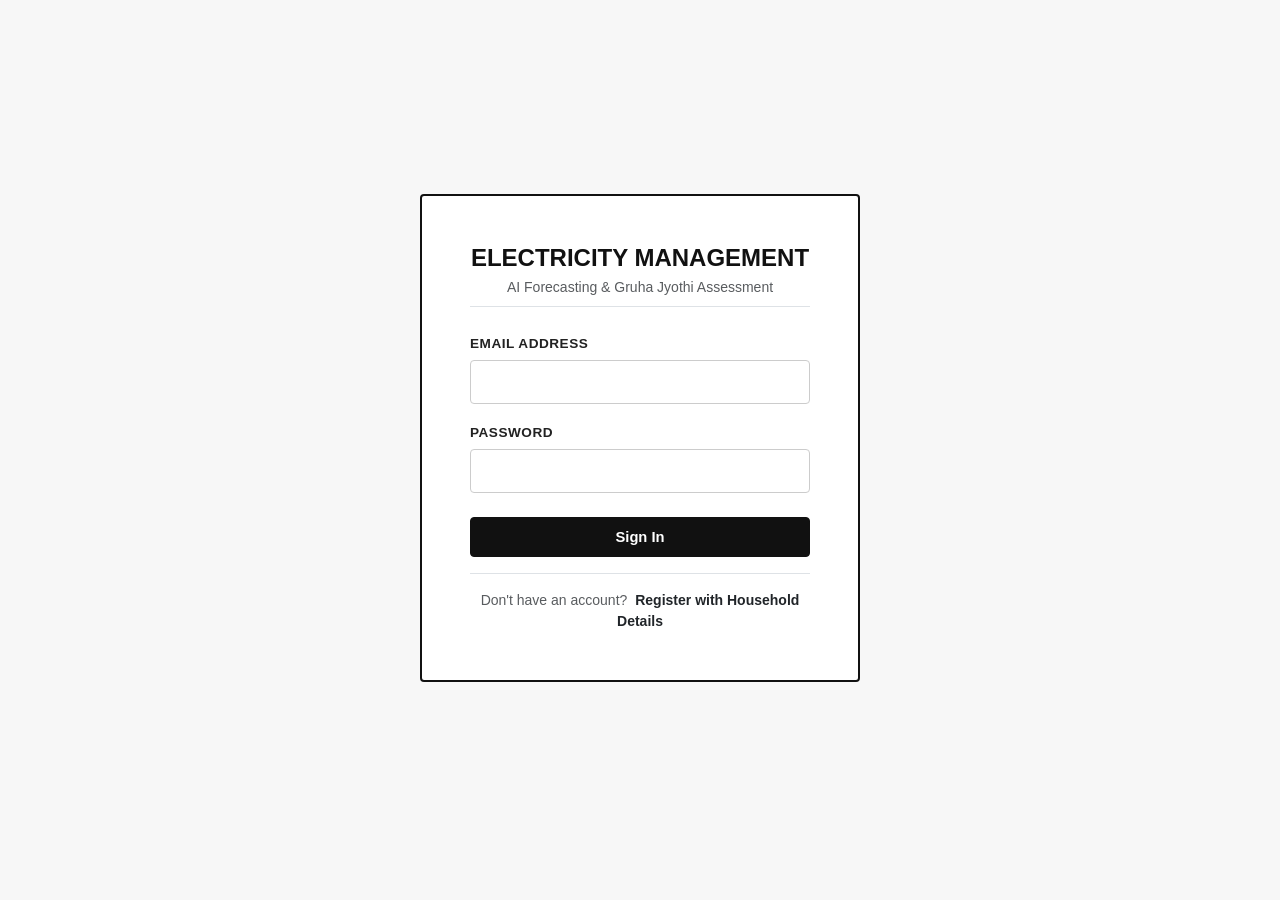
==== AI-Household-Electricity-Management/frontend/pages/ai-forecast.html @ c1f074bc "major project started" ====
<!DOCTYPE html>
<html lang="en">
<head>
  <meta charset="UTF-8">
  <meta name="viewport" content="width=device-width, initial-scale=1.0">
  <meta http-equiv="Cache-Control" content="no-cache, no-store, must-revalidate">
  <title>AI Electricity Forecast &amp; Mid-Month Analysis - Electricity Management</title>
  <link href="https://cdn.jsdelivr.net/npm/bootstrap@5.3.3/dist/css/bootstrap.min.css" rel="stylesheet">
  <link rel="stylesheet" href="../css/style.css">
  <script>
    (function() {
      if (!localStorage.getItem("ai_electricity_token")) {
        window.location.replace("login.html");
      }
    })();
  </script>
</head>
<body>

  <header class="app-header">
    <div class="d-flex justify-content-between align-items-center">
      <div class="app-header-brand">
        Electricity Management
        <span class="badge-tag">AI System</span>
      </div>
      <div class="d-flex align-items-center gap-3">
        <span class="small text-muted" id="headerUserEmail">Loading...</span>
        <button class="btn-signout" onclick="ApiClient.logout()">Sign Out</button>
      </div>
    </div>
  </header>

  <main class="main-wrapper">

    <div class="page-title-box d-flex justify-content-between align-items-end flex-wrap gap-2">
      <div>
        <h2>AI Electricity Forecasting &amp; Mid-Month Tracking</h2>
        <p>Real-time machine learning projection, budget threshold warning &amp; burn-rate pacing for your active cycle.</p>
      </div>
      <div>
        <span class="badge-bw-solid" id="badgeModelName">ML Microservice (Port 8000)</span>
      </div>
    </div>

    <div class="minimal-card mb-4" style="border: 2px solid #111111;">
      <div class="minimal-card-header">
        <h5 class="fw-bold mb-0">Mid-Month Consumption Tracking</h5>
        <span class="badge-bw">Interactive Feature</span>
      </div>

      <p class="text-muted small mb-3">
        Enter your mid-cycle partial meter reading and days elapsed to simulate your end-of-month trajectory, evaluate subsidy risk, and calibrate daily pacing.
      </p>

      <form id="midMonthForm" autocomplete="off" class="mb-3">
        <div class="row g-3 align-items-end">
          <div class="col-sm-5">
            <label class="form-label small fw-semibold" for="inputPartialKwh">Current Meter Reading (kWh consumed so far)</label>
            <input type="number" class="form-control" id="inputPartialKwh" step="0.1" min="0" max="1000" autocomplete="off" required>
          </div>

          <div class="col-sm-4">
            <label class="form-label small fw-semibold" for="inputDaysElapsed">Days Elapsed in Active Billing Month</label>
            <input type="number" class="form-control" id="inputDaysElapsed" min="1" max="31" autocomplete="off" required>
          </div>

          <div class="col-sm-3">
            <button type="submit" class="btn-minimal-primary w-100 py-2" id="btnUpdateMidMonth">
              Update Forecast
            </button>
          </div>
        </div>
      </form>

      <div class="p-3 border rounded bg-white mt-3">
        <div class="d-flex justify-content-between align-items-center flex-wrap gap-2 mb-2">
          <span class="small text-muted text-uppercase fw-semibold">Pace Trajectory Assessment:</span>
          <span class="badge-bw-solid" id="midMonthStatusBadge">ON TRACK</span>
        </div>
        <p class="small text-dark mb-3" id="midMonthAdvisory">
          Calculating mid-month trajectory...
        </p>

        <div class="row g-2 text-center border-top pt-2">
          <div class="col-sm-4">
            <div class="small text-muted">Daily Burn Rate</div>
            <div class="fw-bold text-dark fs-6"><span id="metricDailyBurn">--</span> kWh/day</div>
          </div>
          <div class="col-sm-4">
            <div class="small text-muted">Est. Remaining Usage</div>
            <div class="fw-bold text-dark fs-6"><span id="metricRemaining">--</span> kWh</div>
          </div>
          <div class="col-sm-4">
            <div class="small text-muted">Safety Margin to 200 Limit</div>
            <div class="fw-bold text-dark fs-6"><span id="metricSafetyMargin">--</span> kWh</div>
          </div>
        </div>
      </div>
    </div>

    <div class="row g-3 mb-4">
      <div class="col-sm-6 col-lg-3">
        <div class="stat-box">
          <div class="stat-label">AI Predicted Usage</div>
          <div class="stat-value"><span id="forecastUnits">--</span> <span class="stat-unit">kWh</span></div>
          <p class="stat-subtext">End-of-month projected demand</p>
        </div>
      </div>

      <div class="col-sm-6 col-lg-3">
        <div class="stat-box">
          <div class="stat-label">Daily Burn Rate</div>
          <div class="stat-value"><span id="forecastDailyRate">--</span> <span class="stat-unit">kWh/day</span></div>
          <p class="stat-subtext">Continuous consumption pace</p>
        </div>
      </div>

      <div class="col-sm-6 col-lg-3">
        <div class="stat-box">
          <div class="stat-label">Gross Tariff Bill</div>
          <div class="stat-value">₹<span id="forecastGrossBill">--</span></div>
          <p class="stat-subtext">KERC pre-subsidy commercial tariff</p>
        </div>
      </div>

      <div class="col-sm-6 col-lg-3">
        <div class="stat-box">
          <div class="stat-label">Ceiling Safety Margin</div>
          <div class="stat-value"><span id="forecastMargin">--</span> <span class="stat-unit">kWh</span></div>
          <p class="stat-subtext" id="forecastMarginText">Under 200 kWh ceiling</p>
        </div>
      </div>
    </div>

    <div class="minimal-card mb-4" style="border: 2px solid #111111;">
      <div class="minimal-card-header">
        <h6 class="fw-bold mb-0">Monthly Electricity Bill Budget Threshold Tracker</h6>
        <span class="badge-bw-solid" id="badgeBudgetStatus">WITHIN BUDGET</span>
      </div>

      <p class="text-muted small mb-3">
        Set your monthly electricity spending limit (budget). The AI model evaluates your projected end-of-month electricity bill against this threshold and issues real-time warnings if you are approaching or crossing it.
      </p>

      <form id="budgetThresholdForm" autocomplete="off" class="mb-3">
        <div class="row g-3 align-items-end">
          <div class="col-sm-5">
            <label class="form-label small fw-semibold" for="inputBudgetInr">Monthly Electricity Budget Limit (₹)</label>
            <input type="number" class="form-control fw-bold" id="inputBudgetInr" step="50" min="100" max="50000" autocomplete="off" required>
          </div>
          <div class="col-sm-4 d-flex gap-2">
            <button type="button" class="btn-minimal-outline py-2 px-3 small w-100" onclick="setPresetBudget(1500)">₹1500</button>
            <button type="button" class="btn-minimal-outline py-2 px-3 small w-100" onclick="setPresetBudget(2500)">₹2500</button>
            <button type="button" class="btn-minimal-outline py-2 px-3 small w-100" onclick="setPresetBudget(3500)">₹3500</button>
          </div>
          <div class="col-sm-3">
            <button type="submit" class="btn-minimal-primary w-100 py-2" id="btnUpdateBudget">
              Apply Budget Threshold
            </button>
          </div>
        </div>
      </form>

      <div class="mb-3">
        <div class="d-flex justify-content-between small text-muted mb-1">
          <span>₹0.00 (Base)</span>
          <span>Projected Bill: <strong class="text-dark">₹<span id="lblBudgetProjectedBill">0.00</span></strong></span>
          <span>Budget Threshold: <strong class="text-dark">₹<span id="lblBudgetThresholdLimit">2500.00</span></strong></span>
        </div>

        <div class="minimal-meter-track">
          <div class="minimal-meter-fill" id="meterBudgetFill" style="width: 0%;"></div>
        </div>

        <div class="d-flex justify-content-between small text-muted mt-1">
          <span id="lblBudgetRemainingBuffer">Remaining Buffer: ₹0.00</span>
          <span id="lblBudgetPercent">0% of Budget Utilized</span>
        </div>
      </div>

      <div class="p-3 border rounded bg-white" id="budgetWarningBox">
        <div class="d-flex justify-content-between align-items-center flex-wrap gap-2 mb-1">
          <span class="small text-muted text-uppercase fw-semibold">Model Forecast Assessment:</span>
          <span class="badge-bw" id="lblBudgetWarningBadge">EVALUATING</span>
        </div>
        <p class="small text-dark mb-0" id="lblBudgetWarningText">
          Evaluating projected electricity bill against your monthly budget...
        </p>
      </div>
    </div>

    <div class="minimal-card mb-4">
      <div class="minimal-card-header">
        <h6>Current Forecast vs. Karnataka 200 kWh Ceiling Tracker</h6>
        <span class="badge-bw" id="meterCeilingStatus">EVALUATING</span>
      </div>

      <div class="mb-2">
        <div class="d-flex justify-content-between small text-muted mb-1">
          <span>0 kWh (Base)</span>
          <span>Entitlement Limit: <strong class="text-dark" id="lblEntitlement">-- kWh</strong></span>
          <span>State Ceiling: <strong class="text-dark">200.0 kWh</strong></span>
        </div>

        <div class="minimal-meter-track">
          <div class="minimal-meter-fill" id="forecastMeterFill" style="width: 0%;"></div>
        </div>

        <div class="d-flex justify-content-between small text-muted mt-1">
          <span>Projected: <strong class="text-dark" id="lblProjected">-- kWh</strong></span>
          <span id="lblPercent">0% of 200-Unit Ceiling</span>
        </div>
      </div>
    </div>

    <div class="minimal-card mb-4">
      <div class="minimal-card-header">
        <h6>Registered Household Parameters</h6>
        <span class="badge-bw-gray">Profile Data</span>
      </div>

      <div class="table-responsive">
        <table class="table-minimal">
          <thead>
            <tr>
              <th>Parameter</th>
              <th>Registered Value</th>
              <th>Relevance to Model</th>
            </tr>
          </thead>
          <tbody>
            <tr>
              <td><strong>Consumer Account ID</strong></td>
              <td id="featConsumerNo">--</td>
              <td>Identifier for tariff jurisdiction &amp; meter ledger</td>
            </tr>
            <tr>
              <td><strong>District &amp; Location</strong></td>
              <td id="featDistrict">--</td>
              <td>Climatic normal matching &amp; weather proxy</td>
            </tr>
            <tr>
              <td><strong>Historical Baseline Usage</strong></td>
              <td id="featPastUnits">-- kWh</td>
              <td>Baseline weight ($t-1$) for recurrent demand</td>
            </tr>
            <tr>
              <td><strong>Household Occupants</strong></td>
              <td id="featOccupants">-- Members</td>
              <td>Per-capita electrical workload estimation</td>
            </tr>
            <tr>
              <td><strong>Sanctioned Load</strong></td>
              <td id="featLoad">-- kW</td>
              <td>Base utility fixed charges (₹70.0/kW)</td>
            </tr>
            <tr>
              <td><strong>Appliance Inventory</strong></td>
              <td id="featAppCount">-- Units</td>
              <td>Connected electricity appliance devices</td>
            </tr>
            <tr>
              <td><strong>Connected Appliance Load</strong></td>
              <td id="featAppLoad">-- kW</td>
              <td>Bottom-up electrical capacity feature for ML</td>
            </tr>
            <tr>
              <td><strong>Appliance Monthly Demand</strong></td>
              <td id="featAppKwh">-- kWh</td>
              <td>Engineering bottom-up characteristic prior</td>
            </tr>
          </tbody>
        </table>
      </div>
    </div>

    <div class="d-flex justify-content-between align-items-center flex-wrap gap-3 p-3 border rounded bg-white">
      <a href="data-entry.html" class="small text-muted">
        &larr; Edit Household Connection Details
      </a>
      <a href="gruha-jyothi.html" class="btn-minimal-primary">
        Proceed to Gruha Jyothi Assessment &rarr;
      </a>
    </div>

  </main>

  <script src="../js/api/api-client.js"></script>
  <script>
    const user = ApiClient.getUser();
    if (user && user.email) {
      document.getElementById("headerUserEmail").innerText = user.email;
    }

    let currentForecastData = null;

    async function loadForecast(partialKwh, daysElapsed, budgetInr) {
      try {
        if (budgetInr === undefined || budgetInr === null) {
          const savedBudget = localStorage.getItem("user_monthly_budget");
          budgetInr = savedBudget ? parseFloat(savedBudget) : 2500.0;
        }
        document.getElementById("inputBudgetInr").value = budgetInr;

        const profile = await ApiClient.getHouseholdProfile();
        if (profile) {
          document.getElementById("featConsumerNo").innerText = profile.consumerNumber || "KAR-TMK-90214";
          document.getElementById("featDistrict").innerText = (profile.district || "Tumakuru") + ", Karnataka";
          document.getElementById("featPastUnits").innerText = (profile.pastMonthUnitsKwh || 160.0) + " kWh";
          document.getElementById("featOccupants").innerText = (profile.householdSize || 4) + " Members";
          document.getElementById("featLoad").innerText = (profile.sanctionedLoadKw || 2.0) + " kW";

          if (!partialKwh && !daysElapsed) {
            const savedPartial = localStorage.getItem("mid_month_partial_kwh");
            const savedDays = localStorage.getItem("mid_month_days_elapsed");
            if (savedPartial && savedDays) {
              partialKwh = parseFloat(savedPartial);
              daysElapsed = parseInt(savedDays);
              document.getElementById("inputPartialKwh").value = partialKwh;
              document.getElementById("inputDaysElapsed").value = daysElapsed;
            } else {
              const defaultDays = 15;
              const defaultPartial = Math.round((Number(profile.pastMonthUnitsKwh || 160) * (defaultDays / 30.0)) * 10.0) / 10.0;
              document.getElementById("inputPartialKwh").value = defaultPartial;
              document.getElementById("inputDaysElapsed").value = defaultDays;
            }
          }
        }

        const data = await ApiClient.getAIForecast(partialKwh, daysElapsed, budgetInr);
        if (!data) return;

        currentForecastData = data;

        document.getElementById("badgeModelName").innerText = data.modelAlgorithm || "Linear Regression (Port 8000)";
        document.getElementById("forecastUnits").innerText = data.predictedKwh.toFixed(1);
        document.getElementById("forecastDailyRate").innerText = data.dailyRunRateKwh.toFixed(2);
        document.getElementById("forecastGrossBill").innerText = data.grossBillInr.toFixed(2);

        document.getElementById("featAppCount").innerText = (data.applianceCount || 4) + " Units";
        document.getElementById("featAppLoad").innerText = (data.totalApplianceLoadKw || 1.5).toFixed(2) + " kW";
        document.getElementById("featAppKwh").innerText = (data.applianceMonthlyKwh || 140.0).toFixed(1) + " kWh";

        const margin = data.ceilingMarginKwh;
        document.getElementById("forecastMargin").innerText = Math.abs(margin).toFixed(1);
        if (margin >= 0) {
          document.getElementById("forecastMarginText").innerText = "Under 200 kWh ceiling";
          document.getElementById("meterCeilingStatus").innerText = "WITHIN CEILING";
        } else {
          document.getElementById("forecastMarginText").innerText = "OVER 200 kWh ceiling!";
          document.getElementById("meterCeilingStatus").innerText = "CEILING BREACHED";
        }

        const pct = Math.min(100, Math.round((data.predictedKwh / 200.0) * 100));
        document.getElementById("forecastMeterFill").style.width = pct + "%";
        document.getElementById("lblEntitlement").innerText = (data.entitlementLimitKwh || 176.0).toFixed(1) + " kWh";
        document.getElementById("lblProjected").innerText = data.predictedKwh.toFixed(1) + " kWh";
        document.getElementById("lblPercent").innerText = pct + "% of 200-Unit Ceiling";

        const userBudget = data.monthlyBudgetInr || budgetInr || 2500.0;
        const projectedBill = data.grossBillInr || 0.0;
        const utilPct = data.budgetUtilizationPct !== undefined
          ? data.budgetUtilizationPct
          : Math.round((projectedBill / userBudget) * 1000.0) / 10.0;
        const budgetMargin = data.budgetMarginInr !== undefined
          ? data.budgetMarginInr
          : Math.round((userBudget - projectedBill) * 100.0) / 100.0;

        document.getElementById("lblBudgetProjectedBill").innerText = projectedBill.toFixed(2);
        document.getElementById("lblBudgetThresholdLimit").innerText = userBudget.toFixed(2);
        const meterBudgetPct = Math.min(100, Math.max(5, Math.round(utilPct)));
        document.getElementById("meterBudgetFill").style.width = meterBudgetPct + "%";

        const badgeBudget = document.getElementById("badgeBudgetStatus");
        const badgeWarning = document.getElementById("lblBudgetWarningBadge");
        const warningText = document.getElementById("lblBudgetWarningText");

        if (data.budgetStatus === "WITHIN_BUDGET" || utilPct < 80.0) {
          badgeBudget.innerText = "WITHIN BUDGET";
          badgeWarning.innerText = "SAFE CONSUMPTION";
          document.getElementById("lblBudgetRemainingBuffer").innerText = `Remaining Buffer: +₹${budgetMargin.toFixed(2)}`;
          document.getElementById("lblBudgetPercent").innerText = `${utilPct.toFixed(1)}% of Budget Utilized`;
          warningText.innerText = data.budgetWarningMessage ||
            `Safe: Projected electricity bill of ₹${projectedBill.toFixed(2)} is well within your monthly budget of ₹${userBudget.toFixed(2)} (${utilPct.toFixed(1)}% utilized). Remaining buffer is ₹${budgetMargin.toFixed(2)}.`;
        } else if (data.budgetStatus === "APPROACHING_BUDGET" || (utilPct >= 80.0 && utilPct <= 100.0)) {
          badgeBudget.innerText = "APPROACHING BUDGET LIMIT";
          badgeWarning.innerText = "BUDGET WARNING";
          document.getElementById("lblBudgetRemainingBuffer").innerText = `Caution Buffer: +₹${budgetMargin.toFixed(2)}`;
          document.getElementById("lblBudgetPercent").innerText = `${utilPct.toFixed(1)}% of Budget Utilized`;
          warningText.innerText = data.budgetWarningMessage ||
            `Warning: Projected electricity bill of ₹${projectedBill.toFixed(2)} is approaching your monthly budget of ₹${userBudget.toFixed(2)} (${utilPct.toFixed(1)}% utilized). Remaining buffer is only ₹${budgetMargin.toFixed(2)}. Consider moderating heavy appliance usage.`;
        } else {
          badgeBudget.innerText = "BUDGET EXCEEDED";
          badgeWarning.innerText = "BUDGET BREACH ALERT";
          document.getElementById("lblBudgetRemainingBuffer").innerText = `Over Budget: -₹${Math.abs(budgetMargin).toFixed(2)}`;
          document.getElementById("lblBudgetPercent").innerText = `${utilPct.toFixed(1)}% of Budget (EXCEEDED)`;
          warningText.innerText = data.budgetWarningMessage ||
            `Alert: Model forecasts your electricity bill of ₹${projectedBill.toFixed(2)} will cross your budget threshold of ₹${userBudget.toFixed(2)} by ₹${Math.abs(budgetMargin).toFixed(2)} (${utilPct.toFixed(1)}% of budget)! Immediate load reduction recommended.`;
        }

        document.getElementById("metricDailyBurn").innerText = data.dailyRunRateKwh.toFixed(2);
        document.getElementById("metricRemaining").innerText = (data.projectedRemainingKwh || 0.0).toFixed(1);
        document.getElementById("metricSafetyMargin").innerText = (margin >= 0 ? "+" : "") + margin.toFixed(1);

        const badge = document.getElementById("midMonthStatusBadge");
        if (data.predictedKwh <= data.entitlementLimitKwh && data.predictedKwh <= 200.0) {
          badge.innerText = "ON TRACK FOR ZERO BILL";
        } else if (data.predictedKwh > data.entitlementLimitKwh && data.predictedKwh <= 200.0) {
          badge.innerText = "APPROACHING ENTITLEMENT";
        } else {
          badge.innerText = "CEILING BREACH RISK";
        }

        document.getElementById("midMonthAdvisory").innerText = data.paceAdvisory || 
          `At current pace of ${data.dailyRunRateKwh.toFixed(2)} kWh/day, projected consumption is ${data.predictedKwh.toFixed(1)} kWh.`;

      } catch (err) {
        console.error("Error loading forecast:", err);
      }
    }

    document.getElementById("midMonthForm").addEventListener("submit", function(e) {
      e.preventDefault();
      const partial = parseFloat(document.getElementById("inputPartialKwh").value);
      const days = parseInt(document.getElementById("inputDaysElapsed").value);
      const budgetVal = parseFloat(document.getElementById("inputBudgetInr").value) || 2500.0;

      if (!isNaN(partial) && !isNaN(days) && days > 0) {
        localStorage.setItem("mid_month_partial_kwh", partial);
        localStorage.setItem("mid_month_days_elapsed", days);
        loadForecast(partial, days, budgetVal);
      }
    });

    document.getElementById("budgetThresholdForm").addEventListener("submit", function(e) {
      e.preventDefault();
      const budgetVal = parseFloat(document.getElementById("inputBudgetInr").value);
      if (!isNaN(budgetVal) && budgetVal > 0) {
        localStorage.setItem("user_monthly_budget", budgetVal);
        const partial = parseFloat(document.getElementById("inputPartialKwh").value);
        const days = parseInt(document.getElementById("inputDaysElapsed").value);
        loadForecast(partial, days, budgetVal);
      }
    });

    function setPresetBudget(val) {
      document.getElementById("inputBudgetInr").value = val;
      localStorage.setItem("user_monthly_budget", val);
      const partial = parseFloat(document.getElementById("inputPartialKwh").value);
      const days = parseInt(document.getElementById("inputDaysElapsed").value);
      loadForecast(partial, days, val);
    }

    window.addEventListener("DOMContentLoaded", function() {
      loadForecast();
    });
  </script>
</body>
</html>
---- AI-Household-Electricity-Management/frontend/css/style.css ----
:root {
  --bg-page: #fbfbfb;
  --bg-card: #ffffff;
  --border-light: #e5e5e5;
  --border-dark: #111111;
  --text-main: #111111;
  --text-muted: #555555;
  --text-subtle: #777777;
  --accent-black: #111111;
  --accent-hover: #333333;
}

* {
  box-sizing: border-box;
}

body {
  font-family: -apple-system, BlinkMacSystemFont, "Segoe UI", Roboto, "Helvetica Neue", Arial, sans-serif;
  background-color: var(--bg-page);
  color: var(--text-main);
  margin: 0;
  padding: 0;
  min-height: 100vh;
  -webkit-font-smoothing: antialiased;
}

a {
  color: var(--text-main);
  text-decoration: none;
}

a:hover {
  text-decoration: underline;
}

.app-header {
  background-color: #ffffff;
  border-bottom: 2px solid #111111;
  padding: 0.85rem 1.75rem;
}

.app-header-brand {
  font-weight: 700;
  font-size: 1.15rem;
  letter-spacing: -0.5px;
  color: #111111;
  text-transform: uppercase;
  display: flex;
  align-items: center;
  gap: 0.5rem;
}

.btn-signout {
  padding: 0.35rem 0.85rem;
  font-size: 0.85rem;
  font-weight: 600;
  border: 1px solid #111111;
  background: transparent;
  color: #111111;
  border-radius: 4px;
  cursor: pointer;
  transition: all 0.15s ease;
}

.btn-signout:hover {
  background: #111111;
  color: #ffffff;
}

.top-nav {
  background-color: #ffffff;
  border-bottom: 2px solid #111111;
  padding: 0.75rem 1.5rem;
  position: sticky;
  top: 0;
  z-index: 1000;
}

.nav-brand {
  font-weight: 700;
  font-size: 1.15rem;
  letter-spacing: -0.5px;
  color: #111111;
  text-transform: uppercase;
  display: flex;
  align-items: center;
  gap: 0.5rem;
}

.nav-brand .badge-tag {
  font-size: 0.7rem;
  font-weight: 600;
  padding: 0.2rem 0.5rem;
  border: 1px solid #111111;
  border-radius: 3px;
  background: #ffffff;
  color: #111111;
}

.nav-links {
  display: flex;
  align-items: center;
  gap: 0.5rem;
  list-style: none;
  margin: 0;
  padding: 0;
}

.nav-tab {
  padding: 0.45rem 0.9rem;
  font-size: 0.9rem;
  font-weight: 600;
  color: #444444;
  border: 1px solid transparent;
  border-radius: 4px;
  transition: all 0.15s ease-in-out;
}

.nav-tab:hover {
  color: #111111;
  border-color: #cccccc;
  background: #f5f5f5;
  text-decoration: none;
}

.nav-tab.active {
  background-color: #111111;
  color: #ffffff;
  border-color: #111111;
}

.nav-tab.active:hover {
  color: #ffffff;
}

.main-wrapper {
  max-width: 1080px;
  margin: 2rem auto;
  padding: 0 1rem;
}

.page-title-box {
  margin-bottom: 1.75rem;
  padding-bottom: 0.75rem;
  border-bottom: 1px solid var(--border-light);
}

.page-title-box h1, .page-title-box h2, .page-title-box h3 {
  font-size: 1.6rem;
  font-weight: 700;
  letter-spacing: -0.5px;
  margin: 0 0 0.25rem 0;
  color: #111111;
}

.page-title-box p {
  margin: 0;
  color: var(--text-muted);
  font-size: 0.95rem;
}

.minimal-card {
  background: var(--bg-card);
  border: 1px solid #dcdcdc;
  border-radius: 4px;
  padding: 1.5rem;
  margin-bottom: 1.5rem;
}

.minimal-card-header {
  border-bottom: 1px solid #eeeeee;
  padding-bottom: 0.75rem;
  margin-bottom: 1.25rem;
  display: flex;
  justify-content: space-between;
  align-items: center;
}

.minimal-card-header h4, .minimal-card-header h5, .minimal-card-header h6 {
  font-weight: 700;
  margin: 0;
  color: #111111;
}

.form-label {
  font-size: 0.85rem;
  font-weight: 600;
  color: #222222;
  margin-bottom: 0.35rem;
  text-transform: uppercase;
  letter-spacing: 0.5px;
}

.form-control, .form-select {
  border: 1px solid #cccccc;
  border-radius: 4px;
  padding: 0.6rem 0.75rem;
  font-size: 0.95rem;
  color: #111111;
  background-color: #ffffff;
  transition: border-color 0.15s ease;
}

.form-control:focus, .form-select:focus {
  border-color: #111111;
  box-shadow: none;
  outline: none;
}

.form-text {
  font-size: 0.8rem;
  color: #666666;
  margin-top: 0.25rem;
}

.btn-minimal-primary {
  background-color: #111111;
  color: #ffffff;
  border: 1px solid #111111;
  padding: 0.6rem 1.4rem;
  font-size: 0.92rem;
  font-weight: 600;
  border-radius: 4px;
  cursor: pointer;
  display: inline-flex;
  align-items: center;
  justify-content: center;
  gap: 0.5rem;
  transition: all 0.15s ease;
  text-decoration: none;
}

.btn-minimal-primary:hover {
  background-color: #333333;
  border-color: #333333;
  color: #ffffff;
  text-decoration: none;
}

.btn-minimal-outline {
  background-color: #ffffff;
  color: #111111;
  border: 1px solid #111111;
  padding: 0.6rem 1.4rem;
  font-size: 0.92rem;
  font-weight: 600;
  border-radius: 4px;
  cursor: pointer;
  display: inline-flex;
  align-items: center;
  justify-content: center;
  gap: 0.5rem;
  transition: all 0.15s ease;
  text-decoration: none;
}

.btn-minimal-outline:hover {
  background-color: #f2f2f2;
  color: #000000;
  text-decoration: none;
}

.badge-bw {
  display: inline-block;
  padding: 0.25rem 0.6rem;
  font-size: 0.75rem;
  font-weight: 700;
  text-transform: uppercase;
  letter-spacing: 0.5px;
  border: 1px solid #111111;
  border-radius: 3px;
  background-color: #ffffff;
  color: #111111;
}

.badge-bw-solid {
  background-color: #111111;
  color: #ffffff;
  border: 1px solid #111111;
}

.badge-bw-gray {
  background-color: #f0f0f0;
  color: #333333;
  border: 1px solid #cccccc;
}

.stat-box {
  border: 1px solid #e0e0e0;
  background: #ffffff;
  padding: 1.25rem;
  border-radius: 4px;
  height: 100%;
}

.stat-label {
  font-size: 0.78rem;
  font-weight: 700;
  text-transform: uppercase;
  letter-spacing: 0.5px;
  color: #666666;
  margin-bottom: 0.5rem;
}

.stat-value {
  font-size: 1.8rem;
  font-weight: 800;
  color: #111111;
  line-height: 1.1;
  margin-bottom: 0.35rem;
}

.stat-unit {
  font-size: 0.9rem;
  font-weight: 500;
  color: #777777;
}

.stat-subtext {
  font-size: 0.82rem;
  color: #555555;
  margin: 0;
}

.minimal-meter-track {
  height: 18px;
  background-color: #eeeeee;
  border: 1px solid #cccccc;
  border-radius: 3px;
  overflow: hidden;
  position: relative;
  margin: 0.75rem 0;
}

.minimal-meter-fill {
  height: 100%;
  background-color: #111111;
  width: 0%;
  transition: width 0.4s ease;
}

.table-minimal {
  width: 100%;
  border-collapse: collapse;
  margin-bottom: 0;
}

.table-minimal th {
  background-color: #f7f7f7;
  color: #111111;
  font-weight: 700;
  font-size: 0.82rem;
  text-transform: uppercase;
  letter-spacing: 0.5px;
  padding: 0.75rem;
  border-bottom: 2px solid #111111;
  border-top: 1px solid #e5e5e5;
  text-align: left;
}

.table-minimal td {
  padding: 0.75rem;
  border-bottom: 1px solid #eeeeee;
  font-size: 0.9rem;
  color: #222222;
}

.table-minimal tbody tr:hover {
  background-color: #fafafa;
}

.alert-minimal {
  border: 1px solid #111111;
  background-color: #ffffff;
  padding: 0.9rem 1.25rem;
  border-radius: 4px;
  margin-bottom: 1.25rem;
  font-size: 0.92rem;
  color: #111111;
}

.alert-minimal-gray {
  border: 1px solid #cccccc;
  background-color: #f8f8f8;
  padding: 0.9rem 1.25rem;
  border-radius: 4px;
  margin-bottom: 1.25rem;
  font-size: 0.92rem;
  color: #333333;
}

.module-steps {
  display: flex;
  justify-content: space-between;
  margin-bottom: 2rem;
  border-bottom: 1px solid #e0e0e0;
  padding-bottom: 1rem;
}

.step-item {
  display: flex;
  align-items: center;
  gap: 0.5rem;
  font-size: 0.9rem;
  font-weight: 600;
  color: #888888;
}

.step-item.active {
  color: #111111;
}

.step-num {
  width: 24px;
  height: 24px;
  border-radius: 50%;
  display: flex;
  align-items: center;
  justify-content: center;
  border: 1px solid #888888;
  font-size: 0.78rem;
}

.step-item.active .step-num {
  background: #111111;
  color: #ffffff;
  border-color: #111111;
}

.receipt-box {
  border: 2px dashed #111111;
  background: #ffffff;
  padding: 2rem;
  border-radius: 4px;
  max-width: 600px;
  margin: 0 auto;
}

.receipt-row {
  display: flex;
  justify-content: space-between;
  padding: 0.5rem 0;
  border-bottom: 1px solid #eeeeee;
  font-size: 0.92rem;
}

.receipt-row.total {
  font-size: 1.15rem;
  font-weight: 800;
  border-bottom: 2px solid #111111;
  border-top: 2px solid #111111;
  margin-top: 0.5rem;
  padding: 0.75rem 0;
}
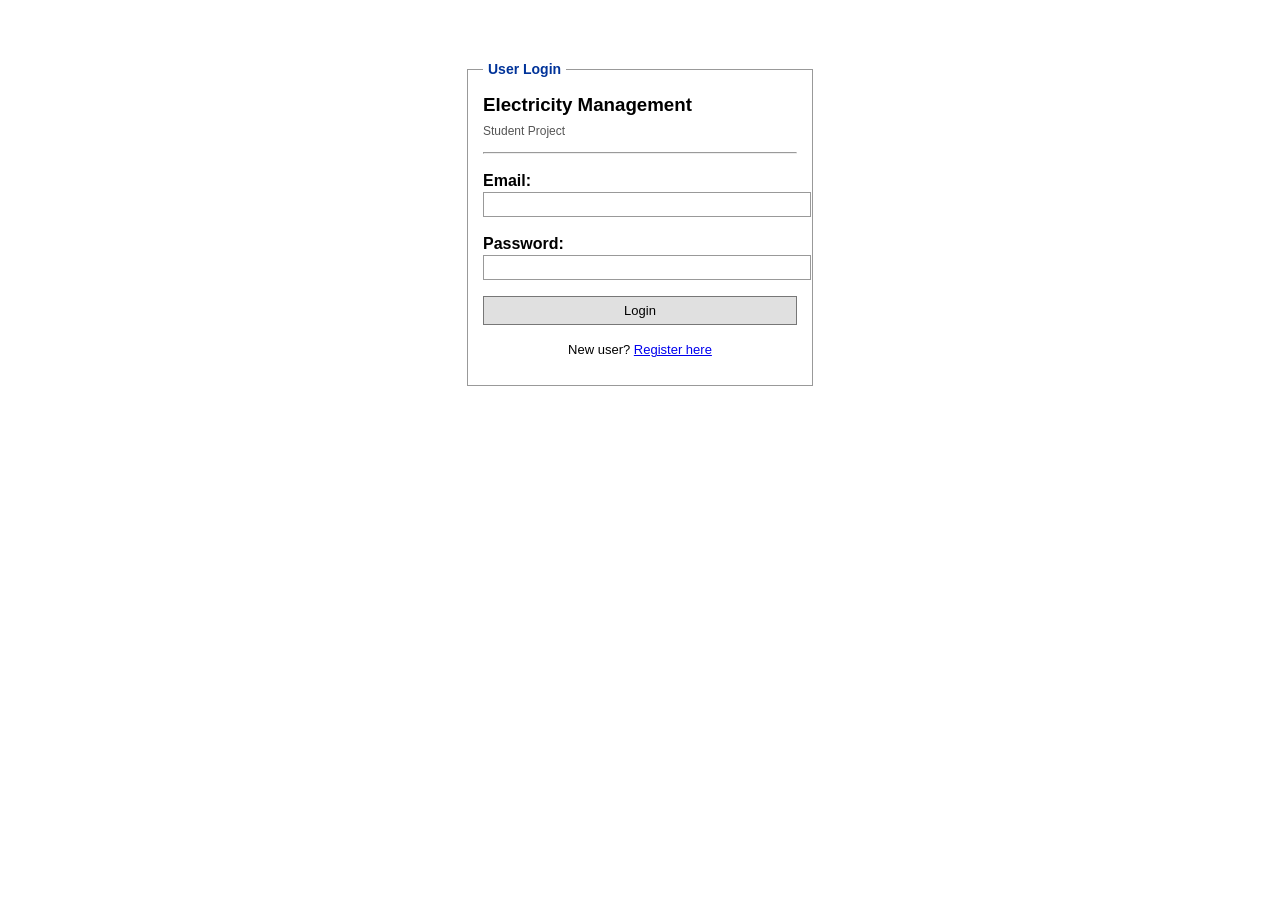
==== commit 857521fe: "Trained model with LSTM and temporal fusion" ====
--- a/AI-Household-Electricity-Management/frontend/pages/ai-forecast.html
+++ b/AI-Household-Electricity-Management/frontend/pages/ai-forecast.html
@@ -2,10 +2,7 @@
 <html lang="en">
 <head>
   <meta charset="UTF-8">
-  <meta name="viewport" content="width=device-width, initial-scale=1.0">
-  <meta http-equiv="Cache-Control" content="no-cache, no-store, must-revalidate">
-  <title>AI Electricity Forecast &amp; Mid-Month Analysis - Electricity Management</title>
-  <link href="https://cdn.jsdelivr.net/npm/bootstrap@5.3.3/dist/css/bootstrap.min.css" rel="stylesheet">
+  <title>Forecast - Electricity Management</title>
   <link rel="stylesheet" href="../css/style.css">
   <script>
     (function() {
@@ -17,273 +14,161 @@
 </head>
 <body>
 
-  <header class="app-header">
-    <div class="d-flex justify-content-between align-items-center">
-      <div class="app-header-brand">
-        Electricity Management
-        <span class="badge-tag">AI System</span>
-      </div>
-      <div class="d-flex align-items-center gap-3">
-        <span class="small text-muted" id="headerUserEmail">Loading...</span>
-        <button class="btn-signout" onclick="ApiClient.logout()">Sign Out</button>
-      </div>
-    </div>
-  </header>
-
-  <main class="main-wrapper">
-
-    <div class="page-title-box d-flex justify-content-between align-items-end flex-wrap gap-2">
-      <div>
-        <h2>AI Electricity Forecasting &amp; Mid-Month Tracking</h2>
-        <p>Real-time machine learning projection, budget threshold warning &amp; burn-rate pacing for your active cycle.</p>
-      </div>
-      <div>
-        <span class="badge-bw-solid" id="badgeModelName">ML Microservice (Port 8000)</span>
-      </div>
-    </div>
-
-    <div class="minimal-card mb-4" style="border: 2px solid #111111;">
-      <div class="minimal-card-header">
-        <h5 class="fw-bold mb-0">Mid-Month Consumption Tracking</h5>
-        <span class="badge-bw">Interactive Feature</span>
-      </div>
-
-      <p class="text-muted small mb-3">
-        Enter your mid-cycle partial meter reading and days elapsed to simulate your end-of-month trajectory, evaluate subsidy risk, and calibrate daily pacing.
-      </p>
-
-      <form id="midMonthForm" autocomplete="off" class="mb-3">
-        <div class="row g-3 align-items-end">
-          <div class="col-sm-5">
-            <label class="form-label small fw-semibold" for="inputPartialKwh">Current Meter Reading (kWh consumed so far)</label>
-            <input type="number" class="form-control" id="inputPartialKwh" step="0.1" min="0" max="1000" autocomplete="off" required>
-          </div>
-
-          <div class="col-sm-4">
-            <label class="form-label small fw-semibold" for="inputDaysElapsed">Days Elapsed in Active Billing Month</label>
-            <input type="number" class="form-control" id="inputDaysElapsed" min="1" max="31" autocomplete="off" required>
-          </div>
-
-          <div class="col-sm-3">
-            <button type="submit" class="btn-minimal-primary w-100 py-2" id="btnUpdateMidMonth">
-              Update Forecast
-            </button>
-          </div>
-        </div>
-      </form>
-
-      <div class="p-3 border rounded bg-white mt-3">
-        <div class="d-flex justify-content-between align-items-center flex-wrap gap-2 mb-2">
-          <span class="small text-muted text-uppercase fw-semibold">Pace Trajectory Assessment:</span>
-          <span class="badge-bw-solid" id="midMonthStatusBadge">ON TRACK</span>
-        </div>
-        <p class="small text-dark mb-3" id="midMonthAdvisory">
-          Calculating mid-month trajectory...
-        </p>
-
-        <div class="row g-2 text-center border-top pt-2">
-          <div class="col-sm-4">
-            <div class="small text-muted">Daily Burn Rate</div>
-            <div class="fw-bold text-dark fs-6"><span id="metricDailyBurn">--</span> kWh/day</div>
-          </div>
-          <div class="col-sm-4">
-            <div class="small text-muted">Est. Remaining Usage</div>
-            <div class="fw-bold text-dark fs-6"><span id="metricRemaining">--</span> kWh</div>
-          </div>
-          <div class="col-sm-4">
-            <div class="small text-muted">Safety Margin to 200 Limit</div>
-            <div class="fw-bold text-dark fs-6"><span id="metricSafetyMargin">--</span> kWh</div>
-          </div>
-        </div>
-      </div>
-    </div>
-
-    <div class="row g-3 mb-4">
-      <div class="col-sm-6 col-lg-3">
-        <div class="stat-box">
-          <div class="stat-label">AI Predicted Usage</div>
-          <div class="stat-value"><span id="forecastUnits">--</span> <span class="stat-unit">kWh</span></div>
-          <p class="stat-subtext">End-of-month projected demand</p>
-        </div>
-      </div>
-
-      <div class="col-sm-6 col-lg-3">
-        <div class="stat-box">
-          <div class="stat-label">Daily Burn Rate</div>
-          <div class="stat-value"><span id="forecastDailyRate">--</span> <span class="stat-unit">kWh/day</span></div>
-          <p class="stat-subtext">Continuous consumption pace</p>
-        </div>
-      </div>
-
-      <div class="col-sm-6 col-lg-3">
-        <div class="stat-box">
-          <div class="stat-label">Gross Tariff Bill</div>
-          <div class="stat-value">₹<span id="forecastGrossBill">--</span></div>
-          <p class="stat-subtext">KERC pre-subsidy commercial tariff</p>
-        </div>
-      </div>
-
-      <div class="col-sm-6 col-lg-3">
-        <div class="stat-box">
-          <div class="stat-label">Ceiling Safety Margin</div>
-          <div class="stat-value"><span id="forecastMargin">--</span> <span class="stat-unit">kWh</span></div>
-          <p class="stat-subtext" id="forecastMarginText">Under 200 kWh ceiling</p>
-        </div>
-      </div>
-    </div>
-
-    <div class="minimal-card mb-4" style="border: 2px solid #111111;">
-      <div class="minimal-card-header">
-        <h6 class="fw-bold mb-0">Monthly Electricity Bill Budget Threshold Tracker</h6>
-        <span class="badge-bw-solid" id="badgeBudgetStatus">WITHIN BUDGET</span>
-      </div>
-
-      <p class="text-muted small mb-3">
-        Set your monthly electricity spending limit (budget). The AI model evaluates your projected end-of-month electricity bill against this threshold and issues real-time warnings if you are approaching or crossing it.
-      </p>
-
-      <form id="budgetThresholdForm" autocomplete="off" class="mb-3">
-        <div class="row g-3 align-items-end">
-          <div class="col-sm-5">
-            <label class="form-label small fw-semibold" for="inputBudgetInr">Monthly Electricity Budget Limit (₹)</label>
-            <input type="number" class="form-control fw-bold" id="inputBudgetInr" step="50" min="100" max="50000" autocomplete="off" required>
-          </div>
-          <div class="col-sm-4 d-flex gap-2">
-            <button type="button" class="btn-minimal-outline py-2 px-3 small w-100" onclick="setPresetBudget(1500)">₹1500</button>
-            <button type="button" class="btn-minimal-outline py-2 px-3 small w-100" onclick="setPresetBudget(2500)">₹2500</button>
-            <button type="button" class="btn-minimal-outline py-2 px-3 small w-100" onclick="setPresetBudget(3500)">₹3500</button>
-          </div>
-          <div class="col-sm-3">
-            <button type="submit" class="btn-minimal-primary w-100 py-2" id="btnUpdateBudget">
-              Apply Budget Threshold
-            </button>
-          </div>
-        </div>
-      </form>
-
-      <div class="mb-3">
-        <div class="d-flex justify-content-between small text-muted mb-1">
-          <span>₹0.00 (Base)</span>
-          <span>Projected Bill: <strong class="text-dark">₹<span id="lblBudgetProjectedBill">0.00</span></strong></span>
-          <span>Budget Threshold: <strong class="text-dark">₹<span id="lblBudgetThresholdLimit">2500.00</span></strong></span>
-        </div>
-
-        <div class="minimal-meter-track">
-          <div class="minimal-meter-fill" id="meterBudgetFill" style="width: 0%;"></div>
-        </div>
-
-        <div class="d-flex justify-content-between small text-muted mt-1">
-          <span id="lblBudgetRemainingBuffer">Remaining Buffer: ₹0.00</span>
-          <span id="lblBudgetPercent">0% of Budget Utilized</span>
-        </div>
-      </div>
-
-      <div class="p-3 border rounded bg-white" id="budgetWarningBox">
-        <div class="d-flex justify-content-between align-items-center flex-wrap gap-2 mb-1">
-          <span class="small text-muted text-uppercase fw-semibold">Model Forecast Assessment:</span>
-          <span class="badge-bw" id="lblBudgetWarningBadge">EVALUATING</span>
-        </div>
-        <p class="small text-dark mb-0" id="lblBudgetWarningText">
-          Evaluating projected electricity bill against your monthly budget...
-        </p>
-      </div>
-    </div>
-
-    <div class="minimal-card mb-4">
-      <div class="minimal-card-header">
-        <h6>Current Forecast vs. Karnataka 200 kWh Ceiling Tracker</h6>
-        <span class="badge-bw" id="meterCeilingStatus">EVALUATING</span>
-      </div>
-
-      <div class="mb-2">
-        <div class="d-flex justify-content-between small text-muted mb-1">
-          <span>0 kWh (Base)</span>
-          <span>Entitlement Limit: <strong class="text-dark" id="lblEntitlement">-- kWh</strong></span>
-          <span>State Ceiling: <strong class="text-dark">200.0 kWh</strong></span>
-        </div>
-
-        <div class="minimal-meter-track">
-          <div class="minimal-meter-fill" id="forecastMeterFill" style="width: 0%;"></div>
-        </div>
-
-        <div class="d-flex justify-content-between small text-muted mt-1">
-          <span>Projected: <strong class="text-dark" id="lblProjected">-- kWh</strong></span>
-          <span id="lblPercent">0% of 200-Unit Ceiling</span>
-        </div>
-      </div>
-    </div>
-
-    <div class="minimal-card mb-4">
-      <div class="minimal-card-header">
-        <h6>Registered Household Parameters</h6>
-        <span class="badge-bw-gray">Profile Data</span>
-      </div>
-
-      <div class="table-responsive">
-        <table class="table-minimal">
-          <thead>
-            <tr>
-              <th>Parameter</th>
-              <th>Registered Value</th>
-              <th>Relevance to Model</th>
-            </tr>
-          </thead>
-          <tbody>
-            <tr>
-              <td><strong>Consumer Account ID</strong></td>
-              <td id="featConsumerNo">--</td>
-              <td>Identifier for tariff jurisdiction &amp; meter ledger</td>
-            </tr>
-            <tr>
-              <td><strong>District &amp; Location</strong></td>
-              <td id="featDistrict">--</td>
-              <td>Climatic normal matching &amp; weather proxy</td>
-            </tr>
-            <tr>
-              <td><strong>Historical Baseline Usage</strong></td>
-              <td id="featPastUnits">-- kWh</td>
-              <td>Baseline weight ($t-1$) for recurrent demand</td>
-            </tr>
-            <tr>
-              <td><strong>Household Occupants</strong></td>
-              <td id="featOccupants">-- Members</td>
-              <td>Per-capita electrical workload estimation</td>
-            </tr>
-            <tr>
-              <td><strong>Sanctioned Load</strong></td>
-              <td id="featLoad">-- kW</td>
-              <td>Base utility fixed charges (₹70.0/kW)</td>
-            </tr>
-            <tr>
-              <td><strong>Appliance Inventory</strong></td>
-              <td id="featAppCount">-- Units</td>
-              <td>Connected electricity appliance devices</td>
-            </tr>
-            <tr>
-              <td><strong>Connected Appliance Load</strong></td>
-              <td id="featAppLoad">-- kW</td>
-              <td>Bottom-up electrical capacity feature for ML</td>
-            </tr>
-            <tr>
-              <td><strong>Appliance Monthly Demand</strong></td>
-              <td id="featAppKwh">-- kWh</td>
-              <td>Engineering bottom-up characteristic prior</td>
-            </tr>
-          </tbody>
-        </table>
-      </div>
-    </div>
-
-    <div class="d-flex justify-content-between align-items-center flex-wrap gap-3 p-3 border rounded bg-white">
-      <a href="data-entry.html" class="small text-muted">
-        &larr; Edit Household Connection Details
-      </a>
-      <a href="gruha-jyothi.html" class="btn-minimal-primary">
-        Proceed to Gruha Jyothi Assessment &rarr;
-      </a>
-    </div>
-
-  </main>
+  <!-- Simple Navigation Bar -->
+  <div class="nav-bar">
+    <div>
+      <b>Electricity Project</b> &nbsp;|&nbsp;
+      <a href="ai-forecast.html" class="active">Forecast</a>
+      <a href="gruha-jyothi.html">Gruha Jyothi</a>
+      <a href="payment.html">Pay Bill</a>
+      <a href="data-entry.html">Profile</a>
+    </div>
+    <div>
+      <span id="headerUserEmail" style="color: #555; font-size: 13px;"></span> &nbsp;|&nbsp;
+      <a href="javascript:void(0)" onclick="ApiClient.logout()">Logout</a>
+    </div>
+  </div>
+
+  <h3 style="margin-bottom: 4px;">Electricity Consumption Forecast</h3>
+  <p style="font-size: 13px; color: #555; margin-top: 0; margin-bottom: 12px;">
+    Enter your current meter reading to calculate projected consumption.
+    <span id="badgeModelName" style="float: right; font-size: 11px; color: #777;">ML Model</span>
+  </p>
+
+  <!-- 1. Reading Input -->
+  <fieldset>
+    <legend>Enter Current Meter Reading</legend>
+    <form id="midMonthForm" autocomplete="off">
+      <table style="width: 100%; border: none;">
+        <tr>
+          <td style="width: 45%;">
+            <label for="inputPartialKwh">Units Used So Far (kWh):</label><br>
+            <input type="number" id="inputPartialKwh" step="0.1" min="0" max="1000" placeholder="e.g. 75" required style="width: 90%;">
+          </td>
+          <td style="width: 40%;">
+            <label for="inputDaysElapsed">Days Elapsed (1-31):</label><br>
+            <input type="number" id="inputDaysElapsed" min="1" max="31" placeholder="e.g. 15" required style="width: 90%;">
+          </td>
+          <td style="width: 15%; vertical-align: bottom;">
+            <button type="submit" id="btnUpdateMidMonth" style="padding: 5px 12px; font-weight: bold;">Update</button>
+          </td>
+        </tr>
+      </table>
+    </form>
+    <div style="margin-top: 8px; font-size: 12px; background: #fafafa; padding: 6px; border: 1px solid #ddd;">
+      Status: <b id="midMonthStatusBadge">ON TRACK</b> &nbsp;|&nbsp;
+      Daily: <b id="metricDailyBurn">--</b> kWh/day &nbsp;|&nbsp;
+      Remaining: <b id="metricRemaining">--</b> kWh &nbsp;|&nbsp;
+      Margin to 200: <b id="metricSafetyMargin">--</b> kWh
+      <div id="midMonthAdvisory" style="color: #666; margin-top: 3px;">Calculating...</div>
+    </div>
+  </fieldset>
+
+  <!-- 2. Prediction Results (Simple Table) -->
+  <fieldset>
+    <legend>Forecast Results</legend>
+    <table class="plain-table">
+      <tr>
+        <th style="width: 25%;">Predicted Units</th>
+        <th style="width: 25%;">Daily Average</th>
+        <th style="width: 25%;">Estimated Bill</th>
+        <th style="width: 25%;">Margin to 200</th>
+      </tr>
+      <tr style="text-align: center; font-size: 16px;">
+        <td><b id="forecastUnits" style="color: #003399;">--</b> <span style="font-size: 12px;">kWh</span></td>
+        <td><b id="forecastDailyRate">--</b> <span style="font-size: 12px;">kWh/d</span></td>
+        <td>₹<b id="forecastGrossBill" style="color: #003399;">--</b></td>
+        <td><b id="forecastMargin">--</b> <span style="font-size: 12px;">kWh</span></td>
+      </tr>
+      <tr style="font-size: 11px; color: #555;">
+        <td style="text-align: center;">End of month</td>
+        <td style="text-align: center;">Burn rate</td>
+        <td style="text-align: center;">Commercial bill</td>
+        <td style="text-align: center;" id="forecastMarginText">Under ceiling</td>
+      </tr>
+    </table>
+  </fieldset>
+
+  <!-- 3. 200 Units Subsidy Limit Progress Bar -->
+  <fieldset>
+    <legend>Karnataka 200 Units Ceiling Tracker</legend>
+    <div style="display: flex; justify-content: space-between; font-size: 12px; margin-bottom: 2px;">
+      <span>Entitlement: <b id="lblEntitlement">-- kWh</b></span>
+      <span>Status: <b id="meterCeilingStatus">CHECKING</b></span>
+      <span>State Cap: <b>200.0 kWh</b></span>
+    </div>
+
+    <div class="bar-track">
+      <div class="bar-fill" id="forecastMeterFill"></div>
+    </div>
+
+    <div style="display: flex; justify-content: space-between; font-size: 12px; color: #555;">
+      <span>Projected: <b id="lblProjected">-- kWh</b></span>
+      <span id="lblPercent">0% of 200 units</span>
+    </div>
+  </fieldset>
+
+  <!-- 4. Monthly Budget Tracker -->
+  <fieldset>
+    <legend>Monthly Bill Budget Tracker</legend>
+    <form id="budgetThresholdForm" autocomplete="off" style="margin-bottom: 6px;">
+      <label for="inputBudgetInr" style="font-size: 12px;">Monthly Budget Limit (₹):</label>
+      <input type="number" id="inputBudgetInr" value="2500" step="50" style="width: 100px;">
+      <button type="button" onclick="setPresetBudget(1500)">₹1500</button>
+      <button type="button" onclick="setPresetBudget(2500)">₹2500</button>
+      <button type="button" onclick="setPresetBudget(3500)">₹3500</button>
+      <button type="submit" id="btnUpdateBudget">Save Budget</button>
+    </form>
+
+    <div class="bar-track">
+      <div class="bar-fill" id="meterBudgetFill"></div>
+    </div>
+
+    <div style="display: flex; justify-content: space-between; font-size: 12px;">
+      <span>Bill: ₹<b id="lblBudgetProjectedBill">0.00</b> / Limit: ₹<b id="lblBudgetThresholdLimit">2500.00</b></span>
+      <span id="lblBudgetPercent">0% used</span>
+      <span id="lblBudgetRemainingBuffer">Buffer: ₹0.00</span>
+    </div>
+
+    <div style="font-size: 12px; background: #fafafa; border: 1px solid #ddd; padding: 4px 8px; margin-top: 6px;" id="budgetWarningBox">
+      Status: <b id="badgeBudgetStatus">WITHIN BUDGET</b> (<span id="lblBudgetWarningBadge">SAFE</span>) -
+      <span id="lblBudgetWarningText" style="color: #555;">Checking budget...</span>
+    </div>
+  </fieldset>
+
+  <!-- 5. Household Summary Table -->
+  <fieldset>
+    <legend>Household Details (<a href="data-entry.html" style="font-size: 11px;">Edit</a>)</legend>
+    <table class="plain-table">
+      <tr>
+        <td>Consumer No:</td>
+        <td><b id="featConsumerNo">--</b></td>
+        <td>District:</td>
+        <td><b id="featDistrict">--</b></td>
+      </tr>
+      <tr>
+        <td>Members:</td>
+        <td><span id="featOccupants">--</span></td>
+        <td>Load:</td>
+        <td><span id="featLoad">--</span></td>
+      </tr>
+      <tr>
+        <td>Last Month:</td>
+        <td><span id="featPastUnits">--</span></td>
+        <td>Appliances:</td>
+        <td><span id="featAppCount">--</span> (<span id="featAppLoad">--</span>)</td>
+      </tr>
+      <tr style="display: none;">
+        <td colspan="4" id="featAppKwh">--</td>
+      </tr>
+    </table>
+  </fieldset>
+
+  <p style="text-align: right; margin-top: 15px;">
+    <a href="gruha-jyothi.html" style="font-weight: bold; color: #003399;">
+      Next: Check Gruha Jyothi Scheme &rarr;
+    </a>
+  </p>
 
   <script src="../js/api/api-client.js"></script>
   <script>
@@ -305,7 +190,7 @@
         const profile = await ApiClient.getHouseholdProfile();
         if (profile) {
           document.getElementById("featConsumerNo").innerText = profile.consumerNumber || "KAR-TMK-90214";
-          document.getElementById("featDistrict").innerText = (profile.district || "Tumakuru") + ", Karnataka";
+          document.getElementById("featDistrict").innerText = profile.district || "Tumakuru";
           document.getElementById("featPastUnits").innerText = (profile.pastMonthUnitsKwh || 160.0) + " kWh";
           document.getElementById("featOccupants").innerText = (profile.householdSize || 4) + " Members";
           document.getElementById("featLoad").innerText = (profile.sanctionedLoadKw || 2.0) + " kW";
@@ -332,7 +217,7 @@
 
         currentForecastData = data;
 
-        document.getElementById("badgeModelName").innerText = data.modelAlgorithm || "Linear Regression (Port 8000)";
+        document.getElementById("badgeModelName").innerText = data.modelAlgorithm || "Long Short-Term Memory (LSTM)";
         document.getElementById("forecastUnits").innerText = data.predictedKwh.toFixed(1);
         document.getElementById("forecastDailyRate").innerText = data.dailyRunRateKwh.toFixed(2);
         document.getElementById("forecastGrossBill").innerText = data.grossBillInr.toFixed(2);
@@ -343,19 +228,25 @@
 
         const margin = data.ceilingMarginKwh;
         document.getElementById("forecastMargin").innerText = Math.abs(margin).toFixed(1);
+        const ceilingBadge = document.getElementById("meterCeilingStatus");
         if (margin >= 0) {
-          document.getElementById("forecastMarginText").innerText = "Under 200 kWh ceiling";
-          document.getElementById("meterCeilingStatus").innerText = "WITHIN CEILING";
+          document.getElementById("forecastMarginText").innerText = "Under 200 ceiling";
+          ceilingBadge.innerText = "SAFE";
+          ceilingBadge.style.color = "green";
         } else {
-          document.getElementById("forecastMarginText").innerText = "OVER 200 kWh ceiling!";
-          document.getElementById("meterCeilingStatus").innerText = "CEILING BREACHED";
+          document.getElementById("forecastMarginText").innerText = "Over 200 ceiling!";
+          ceilingBadge.innerText = "EXCEEDED";
+          ceilingBadge.style.color = "red";
         }
 
         const pct = Math.min(100, Math.round((data.predictedKwh / 200.0) * 100));
-        document.getElementById("forecastMeterFill").style.width = pct + "%";
+        const meterFill = document.getElementById("forecastMeterFill");
+        meterFill.style.width = pct + "%";
+        meterFill.style.backgroundColor = pct <= 88 ? "#2e7d32" : (pct <= 100 ? "#f57f17" : "#c62828");
+
         document.getElementById("lblEntitlement").innerText = (data.entitlementLimitKwh || 176.0).toFixed(1) + " kWh";
         document.getElementById("lblProjected").innerText = data.predictedKwh.toFixed(1) + " kWh";
-        document.getElementById("lblPercent").innerText = pct + "% of 200-Unit Ceiling";
+        document.getElementById("lblPercent").innerText = pct + "% of 200 units";
 
         const userBudget = data.monthlyBudgetInr || budgetInr || 2500.0;
         const projectedBill = data.grossBillInr || 0.0;
@@ -369,7 +260,9 @@
         document.getElementById("lblBudgetProjectedBill").innerText = projectedBill.toFixed(2);
         document.getElementById("lblBudgetThresholdLimit").innerText = userBudget.toFixed(2);
         const meterBudgetPct = Math.min(100, Math.max(5, Math.round(utilPct)));
-        document.getElementById("meterBudgetFill").style.width = meterBudgetPct + "%";
+        const budgetFill = document.getElementById("meterBudgetFill");
+        budgetFill.style.width = meterBudgetPct + "%";
+        budgetFill.style.backgroundColor = utilPct <= 80 ? "#2e7d32" : (utilPct <= 100 ? "#f57f17" : "#c62828");
 
         const badgeBudget = document.getElementById("badgeBudgetStatus");
         const badgeWarning = document.getElementById("lblBudgetWarningBadge");
@@ -377,25 +270,25 @@
 
         if (data.budgetStatus === "WITHIN_BUDGET" || utilPct < 80.0) {
           badgeBudget.innerText = "WITHIN BUDGET";
-          badgeWarning.innerText = "SAFE CONSUMPTION";
-          document.getElementById("lblBudgetRemainingBuffer").innerText = `Remaining Buffer: +₹${budgetMargin.toFixed(2)}`;
-          document.getElementById("lblBudgetPercent").innerText = `${utilPct.toFixed(1)}% of Budget Utilized`;
-          warningText.innerText = data.budgetWarningMessage ||
-            `Safe: Projected electricity bill of ₹${projectedBill.toFixed(2)} is well within your monthly budget of ₹${userBudget.toFixed(2)} (${utilPct.toFixed(1)}% utilized). Remaining buffer is ₹${budgetMargin.toFixed(2)}.`;
+          badgeBudget.style.color = "green";
+          badgeWarning.innerText = "SAFE";
+          document.getElementById("lblBudgetRemainingBuffer").innerText = `Buffer: +₹${budgetMargin.toFixed(2)}`;
+          document.getElementById("lblBudgetPercent").innerText = `${utilPct.toFixed(1)}% used`;
+          warningText.innerText = `Projected bill (₹${projectedBill.toFixed(2)}) is within budget.`;
         } else if (data.budgetStatus === "APPROACHING_BUDGET" || (utilPct >= 80.0 && utilPct <= 100.0)) {
-          badgeBudget.innerText = "APPROACHING BUDGET LIMIT";
-          badgeWarning.innerText = "BUDGET WARNING";
-          document.getElementById("lblBudgetRemainingBuffer").innerText = `Caution Buffer: +₹${budgetMargin.toFixed(2)}`;
-          document.getElementById("lblBudgetPercent").innerText = `${utilPct.toFixed(1)}% of Budget Utilized`;
-          warningText.innerText = data.budgetWarningMessage ||
-            `Warning: Projected electricity bill of ₹${projectedBill.toFixed(2)} is approaching your monthly budget of ₹${userBudget.toFixed(2)} (${utilPct.toFixed(1)}% utilized). Remaining buffer is only ₹${budgetMargin.toFixed(2)}. Consider moderating heavy appliance usage.`;
+          badgeBudget.innerText = "NEAR BUDGET";
+          badgeBudget.style.color = "#f57f17";
+          badgeWarning.innerText = "WARNING";
+          document.getElementById("lblBudgetRemainingBuffer").innerText = `Buffer: +₹${budgetMargin.toFixed(2)}`;
+          document.getElementById("lblBudgetPercent").innerText = `${utilPct.toFixed(1)}% used`;
+          warningText.innerText = `Projected bill is close to budget limit. Buffer remaining: ₹${budgetMargin.toFixed(2)}.`;
         } else {
-          badgeBudget.innerText = "BUDGET EXCEEDED";
-          badgeWarning.innerText = "BUDGET BREACH ALERT";
-          document.getElementById("lblBudgetRemainingBuffer").innerText = `Over Budget: -₹${Math.abs(budgetMargin).toFixed(2)}`;
-          document.getElementById("lblBudgetPercent").innerText = `${utilPct.toFixed(1)}% of Budget (EXCEEDED)`;
-          warningText.innerText = data.budgetWarningMessage ||
-            `Alert: Model forecasts your electricity bill of ₹${projectedBill.toFixed(2)} will cross your budget threshold of ₹${userBudget.toFixed(2)} by ₹${Math.abs(budgetMargin).toFixed(2)} (${utilPct.toFixed(1)}% of budget)! Immediate load reduction recommended.`;
+          badgeBudget.innerText = "EXCEEDED";
+          badgeBudget.style.color = "red";
+          badgeWarning.innerText = "EXCEEDED";
+          document.getElementById("lblBudgetRemainingBuffer").innerText = `Over: -₹${Math.abs(budgetMargin).toFixed(2)}`;
+          document.getElementById("lblBudgetPercent").innerText = `${utilPct.toFixed(1)}% (Over)`;
+          warningText.innerText = `Projected bill will exceed budget by ₹${Math.abs(budgetMargin).toFixed(2)}!`;
         }
 
         document.getElementById("metricDailyBurn").innerText = data.dailyRunRateKwh.toFixed(2);
@@ -404,15 +297,18 @@
 
         const badge = document.getElementById("midMonthStatusBadge");
         if (data.predictedKwh <= data.entitlementLimitKwh && data.predictedKwh <= 200.0) {
-          badge.innerText = "ON TRACK FOR ZERO BILL";
+          badge.innerText = "ZERO BILL ELIGIBLE";
+          badge.style.color = "green";
         } else if (data.predictedKwh > data.entitlementLimitKwh && data.predictedKwh <= 200.0) {
-          badge.innerText = "APPROACHING ENTITLEMENT";
+          badge.innerText = "EXCESS BILLED";
+          badge.style.color = "#f57f17";
         } else {
-          badge.innerText = "CEILING BREACH RISK";
-        }
-
-        document.getElementById("midMonthAdvisory").innerText = data.paceAdvisory || 
-          `At current pace of ${data.dailyRunRateKwh.toFixed(2)} kWh/day, projected consumption is ${data.predictedKwh.toFixed(1)} kWh.`;
+          badge.innerText = "SUBSIDY LOST";
+          badge.style.color = "red";
+        }
+
+        document.getElementById("midMonthAdvisory").innerText = 
+          `Pace: ${data.dailyRunRateKwh.toFixed(2)} units/day, Projected: ${data.predictedKwh.toFixed(1)} kWh.`;
 
       } catch (err) {
         console.error("Error loading forecast:", err);
@@ -456,4 +352,4 @@
     });
   </script>
 </body>
-</html>+</html>
--- a/AI-Household-Electricity-Management/frontend/css/style.css
+++ b/AI-Household-Electricity-Management/frontend/css/style.css
@@ -1,454 +1,154 @@
-:root {
-  --bg-page: #fbfbfb;
-  --bg-card: #ffffff;
-  --border-light: #e5e5e5;
-  --border-dark: #111111;
-  --text-main: #111111;
-  --text-muted: #555555;
-  --text-subtle: #777777;
-  --accent-black: #111111;
-  --accent-hover: #333333;
+/* Very simple minimal CSS for student project */
+body {
+  font-family: Arial, sans-serif;
+  margin: 15px auto;
+  max-width: 800px;
+  background-color: #ffffff;
+  color: #000000;
+  line-height: 1.4;
+  padding: 0 10px;
 }
 
-* {
-  box-sizing: border-box;
+/* Simple text navigation bar */
+.nav-bar {
+  background-color: #f0f0f0;
+  padding: 8px 12px;
+  border: 1px solid #ccc;
+  margin-bottom: 15px;
+  display: flex;
+  justify-content: space-between;
+  align-items: center;
+  font-size: 14px;
 }
 
-body {
-  font-family: -apple-system, BlinkMacSystemFont, "Segoe UI", Roboto, "Helvetica Neue", Arial, sans-serif;
-  background-color: var(--bg-page);
-  color: var(--text-main);
-  margin: 0;
-  padding: 0;
-  min-height: 100vh;
-  -webkit-font-smoothing: antialiased;
+.nav-bar a {
+  color: #003399;
+  text-decoration: none;
+  margin-right: 12px;
+  font-weight: bold;
 }
 
-a {
-  color: var(--text-main);
-  text-decoration: none;
-}
-
-a:hover {
+.nav-bar a:hover {
   text-decoration: underline;
 }
 
-.app-header {
-  background-color: #ffffff;
-  border-bottom: 2px solid #111111;
-  padding: 0.85rem 1.75rem;
+.nav-bar a.active {
+  color: #000000;
+  text-decoration: underline;
 }
 
-.app-header-brand {
-  font-weight: 700;
-  font-size: 1.15rem;
-  letter-spacing: -0.5px;
-  color: #111111;
-  text-transform: uppercase;
-  display: flex;
-  align-items: center;
-  gap: 0.5rem;
+/* Simple fieldset sections */
+fieldset {
+  border: 1px solid #999999;
+  padding: 12px 15px;
+  margin-bottom: 15px;
+  background-color: #ffffff;
 }
 
-.btn-signout {
-  padding: 0.35rem 0.85rem;
-  font-size: 0.85rem;
-  font-weight: 600;
-  border: 1px solid #111111;
-  background: transparent;
-  color: #111111;
-  border-radius: 4px;
-  cursor: pointer;
-  transition: all 0.15s ease;
+legend {
+  font-weight: bold;
+  font-size: 14px;
+  color: #003399;
+  padding: 0 5px;
 }
 
-.btn-signout:hover {
-  background: #111111;
-  color: #ffffff;
+/* Simple table */
+table.plain-table {
+  width: 100%;
+  border-collapse: collapse;
+  margin: 8px 0;
+  font-size: 13px;
 }
 
-.top-nav {
-  background-color: #ffffff;
-  border-bottom: 2px solid #111111;
-  padding: 0.75rem 1.5rem;
-  position: sticky;
-  top: 0;
-  z-index: 1000;
+table.plain-table th, table.plain-table td {
+  border: 1px solid #999999;
+  padding: 5px 8px;
+  text-align: left;
 }
 
-.nav-brand {
-  font-weight: 700;
-  font-size: 1.15rem;
-  letter-spacing: -0.5px;
-  color: #111111;
-  text-transform: uppercase;
-  display: flex;
-  align-items: center;
-  gap: 0.5rem;
+table.plain-table th {
+  background-color: #f0f0f0;
 }
 
-.nav-brand .badge-tag {
-  font-size: 0.7rem;
-  font-weight: 600;
-  padding: 0.2rem 0.5rem;
-  border: 1px solid #111111;
-  border-radius: 3px;
-  background: #ffffff;
-  color: #111111;
+/* Simple form elements */
+input[type="text"],
+input[type="email"],
+input[type="password"],
+input[type="number"],
+input[type="tel"],
+select {
+  padding: 4px 6px;
+  border: 1px solid #999999;
+  font-size: 13px;
 }
 
-.nav-links {
-  display: flex;
-  align-items: center;
-  gap: 0.5rem;
-  list-style: none;
-  margin: 0;
-  padding: 0;
+button, input[type="submit"], input[type="button"] {
+  padding: 4px 10px;
+  background-color: #e0e0e0;
+  border: 1px solid #777777;
+  cursor: pointer;
+  font-size: 13px;
 }
 
-.nav-tab {
-  padding: 0.45rem 0.9rem;
-  font-size: 0.9rem;
-  font-weight: 600;
-  color: #444444;
-  border: 1px solid transparent;
-  border-radius: 4px;
-  transition: all 0.15s ease-in-out;
+button:hover, input[type="submit"]:hover {
+  background-color: #d0d0d0;
 }
 
-.nav-tab:hover {
-  color: #111111;
-  border-color: #cccccc;
-  background: #f5f5f5;
-  text-decoration: none;
+/* Simple status messages */
+.alert-box {
+  padding: 8px;
+  border: 1px solid #999999;
+  background-color: #f9f9f9;
+  margin-bottom: 12px;
+  font-size: 13px;
 }
 
-.nav-tab.active {
-  background-color: #111111;
-  color: #ffffff;
-  border-color: #111111;
+.alert-success {
+  background-color: #e8f5e9;
+  border-color: #81c784;
+  color: #2e7d32;
 }
 
-.nav-tab.active:hover {
-  color: #ffffff;
+.alert-danger {
+  background-color: #ffebee;
+  border-color: #e57373;
+  color: #c62828;
 }
 
-.main-wrapper {
-  max-width: 1080px;
-  margin: 2rem auto;
-  padding: 0 1rem;
+.d-none {
+  display: none !important;
 }
 
-.page-title-box {
-  margin-bottom: 1.75rem;
-  padding-bottom: 0.75rem;
-  border-bottom: 1px solid var(--border-light);
+/* Simple progress bar */
+.bar-track {
+  background-color: #e0e0e0;
+  border: 1px solid #999999;
+  height: 14px;
+  width: 100%;
+  margin: 4px 0;
 }
 
-.page-title-box h1, .page-title-box h2, .page-title-box h3 {
-  font-size: 1.6rem;
-  font-weight: 700;
-  letter-spacing: -0.5px;
-  margin: 0 0 0.25rem 0;
-  color: #111111;
+.bar-fill {
+  background-color: #333333;
+  height: 100%;
+  width: 0%;
 }
 
-.page-title-box p {
-  margin: 0;
-  color: var(--text-muted);
-  font-size: 0.95rem;
-}
-
-.minimal-card {
-  background: var(--bg-card);
-  border: 1px solid #dcdcdc;
-  border-radius: 4px;
-  padding: 1.5rem;
-  margin-bottom: 1.5rem;
-}
-
-.minimal-card-header {
-  border-bottom: 1px solid #eeeeee;
-  padding-bottom: 0.75rem;
-  margin-bottom: 1.25rem;
-  display: flex;
-  justify-content: space-between;
-  align-items: center;
-}
-
-.minimal-card-header h4, .minimal-card-header h5, .minimal-card-header h6 {
-  font-weight: 700;
-  margin: 0;
-  color: #111111;
-}
-
-.form-label {
-  font-size: 0.85rem;
-  font-weight: 600;
-  color: #222222;
-  margin-bottom: 0.35rem;
-  text-transform: uppercase;
-  letter-spacing: 0.5px;
-}
-
-.form-control, .form-select {
-  border: 1px solid #cccccc;
-  border-radius: 4px;
-  padding: 0.6rem 0.75rem;
-  font-size: 0.95rem;
-  color: #111111;
-  background-color: #ffffff;
-  transition: border-color 0.15s ease;
-}
-
-.form-control:focus, .form-select:focus {
-  border-color: #111111;
-  box-shadow: none;
-  outline: none;
-}
-
-.form-text {
-  font-size: 0.8rem;
-  color: #666666;
-  margin-top: 0.25rem;
-}
-
-.btn-minimal-primary {
-  background-color: #111111;
-  color: #ffffff;
-  border: 1px solid #111111;
-  padding: 0.6rem 1.4rem;
-  font-size: 0.92rem;
-  font-weight: 600;
-  border-radius: 4px;
-  cursor: pointer;
-  display: inline-flex;
-  align-items: center;
-  justify-content: center;
-  gap: 0.5rem;
-  transition: all 0.15s ease;
-  text-decoration: none;
-}
-
-.btn-minimal-primary:hover {
-  background-color: #333333;
-  border-color: #333333;
-  color: #ffffff;
-  text-decoration: none;
-}
-
-.btn-minimal-outline {
-  background-color: #ffffff;
-  color: #111111;
-  border: 1px solid #111111;
-  padding: 0.6rem 1.4rem;
-  font-size: 0.92rem;
-  font-weight: 600;
-  border-radius: 4px;
-  cursor: pointer;
-  display: inline-flex;
-  align-items: center;
-  justify-content: center;
-  gap: 0.5rem;
-  transition: all 0.15s ease;
-  text-decoration: none;
-}
-
-.btn-minimal-outline:hover {
-  background-color: #f2f2f2;
-  color: #000000;
-  text-decoration: none;
-}
-
-.badge-bw {
-  display: inline-block;
-  padding: 0.25rem 0.6rem;
-  font-size: 0.75rem;
-  font-weight: 700;
-  text-transform: uppercase;
-  letter-spacing: 0.5px;
-  border: 1px solid #111111;
-  border-radius: 3px;
-  background-color: #ffffff;
-  color: #111111;
-}
-
-.badge-bw-solid {
-  background-color: #111111;
-  color: #ffffff;
-  border: 1px solid #111111;
-}
-
-.badge-bw-gray {
-  background-color: #f0f0f0;
-  color: #333333;
-  border: 1px solid #cccccc;
-}
-
-.stat-box {
-  border: 1px solid #e0e0e0;
-  background: #ffffff;
-  padding: 1.25rem;
-  border-radius: 4px;
-  height: 100%;
-}
-
-.stat-label {
-  font-size: 0.78rem;
-  font-weight: 700;
-  text-transform: uppercase;
-  letter-spacing: 0.5px;
-  color: #666666;
-  margin-bottom: 0.5rem;
-}
-
-.stat-value {
-  font-size: 1.8rem;
-  font-weight: 800;
-  color: #111111;
-  line-height: 1.1;
-  margin-bottom: 0.35rem;
-}
-
-.stat-unit {
-  font-size: 0.9rem;
-  font-weight: 500;
-  color: #777777;
-}
-
-.stat-subtext {
-  font-size: 0.82rem;
-  color: #555555;
-  margin: 0;
-}
-
+/* Compatibility classes */
 .minimal-meter-track {
-  height: 18px;
-  background-color: #eeeeee;
-  border: 1px solid #cccccc;
-  border-radius: 3px;
-  overflow: hidden;
-  position: relative;
-  margin: 0.75rem 0;
+  background-color: #e0e0e0;
+  border: 1px solid #999999;
+  height: 14px;
+  width: 100%;
+  margin: 4px 0;
 }
 
 .minimal-meter-fill {
+  background-color: #333333;
   height: 100%;
-  background-color: #111111;
   width: 0%;
-  transition: width 0.4s ease;
 }
 
-.table-minimal {
-  width: 100%;
-  border-collapse: collapse;
-  margin-bottom: 0;
+.badge {
+  font-weight: bold;
 }
-
-.table-minimal th {
-  background-color: #f7f7f7;
-  color: #111111;
-  font-weight: 700;
-  font-size: 0.82rem;
-  text-transform: uppercase;
-  letter-spacing: 0.5px;
-  padding: 0.75rem;
-  border-bottom: 2px solid #111111;
-  border-top: 1px solid #e5e5e5;
-  text-align: left;
-}
-
-.table-minimal td {
-  padding: 0.75rem;
-  border-bottom: 1px solid #eeeeee;
-  font-size: 0.9rem;
-  color: #222222;
-}
-
-.table-minimal tbody tr:hover {
-  background-color: #fafafa;
-}
-
-.alert-minimal {
-  border: 1px solid #111111;
-  background-color: #ffffff;
-  padding: 0.9rem 1.25rem;
-  border-radius: 4px;
-  margin-bottom: 1.25rem;
-  font-size: 0.92rem;
-  color: #111111;
-}
-
-.alert-minimal-gray {
-  border: 1px solid #cccccc;
-  background-color: #f8f8f8;
-  padding: 0.9rem 1.25rem;
-  border-radius: 4px;
-  margin-bottom: 1.25rem;
-  font-size: 0.92rem;
-  color: #333333;
-}
-
-.module-steps {
-  display: flex;
-  justify-content: space-between;
-  margin-bottom: 2rem;
-  border-bottom: 1px solid #e0e0e0;
-  padding-bottom: 1rem;
-}
-
-.step-item {
-  display: flex;
-  align-items: center;
-  gap: 0.5rem;
-  font-size: 0.9rem;
-  font-weight: 600;
-  color: #888888;
-}
-
-.step-item.active {
-  color: #111111;
-}
-
-.step-num {
-  width: 24px;
-  height: 24px;
-  border-radius: 50%;
-  display: flex;
-  align-items: center;
-  justify-content: center;
-  border: 1px solid #888888;
-  font-size: 0.78rem;
-}
-
-.step-item.active .step-num {
-  background: #111111;
-  color: #ffffff;
-  border-color: #111111;
-}
-
-.receipt-box {
-  border: 2px dashed #111111;
-  background: #ffffff;
-  padding: 2rem;
-  border-radius: 4px;
-  max-width: 600px;
-  margin: 0 auto;
-}
-
-.receipt-row {
-  display: flex;
-  justify-content: space-between;
-  padding: 0.5rem 0;
-  border-bottom: 1px solid #eeeeee;
-  font-size: 0.92rem;
-}
-
-.receipt-row.total {
-  font-size: 1.15rem;
-  font-weight: 800;
-  border-bottom: 2px solid #111111;
-  border-top: 2px solid #111111;
-  margin-top: 0.5rem;
-  padding: 0.75rem 0;
-}
